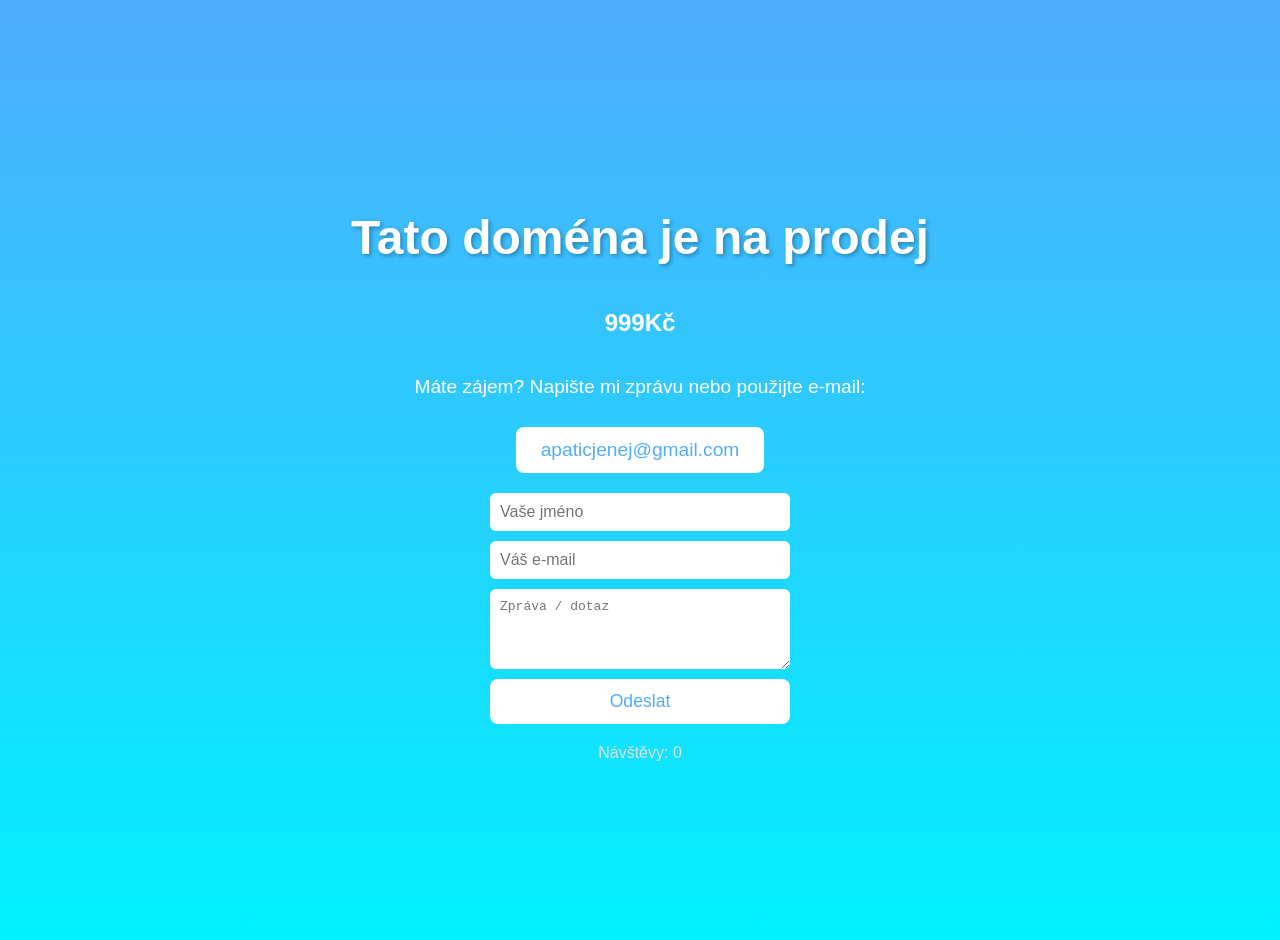
==== index.html @ 0fc1bf7b "Add files via upload" ====
<!DOCTYPE html>
<html lang="cs">
<head>
<meta charset="UTF-8">
<meta name="viewport" content="width=device-width, initial-scale=1.0">
<title>Doména na prodej</title>
<style>
    body {
        font-family: 'Segoe UI', Tahoma, Geneva, Verdana, sans-serif;
        background: linear-gradient(to bottom, #4facfe, #00f2fe);
        color: #fff;
        text-align: center;
        margin: 0;
        padding: 0;
    }
    .container {
        display: flex;
        flex-direction: column;
        justify-content: center;
        align-items: center;
        height: 100vh;
        padding: 20px;
    }
    h1 {
        font-size: 3em;
        margin-bottom: 0.5em;
        text-shadow: 2px 2px 4px rgba(0,0,0,0.3);
    }
    p {
        font-size: 1.2em;
        margin-bottom: 1.5em;
    }
    a.button {
        display: inline-block;
        padding: 12px 25px;
        font-size: 1.2em;
        color: #4facfe;
        background: #fff;
        border-radius: 8px;
        text-decoration: none;
        transition: 0.3s;
        margin-bottom: 20px;
    }
    a.button:hover {
        background: #f0f0f0;
    }
    form {
        display: flex;
        flex-direction: column;
        width: 300px;
        gap: 10px;
    }
    input, textarea {
        padding: 10px;
        border-radius: 6px;
        border: none;
        font-size: 1em;
    }
    button {
        padding: 12px;
        border-radius: 8px;
        border: none;
        background: #fff;
        color: #4facfe;
        font-size: 1.1em;
        cursor: pointer;
        transition: 0.3s;
    }
    button:hover {
        background: #f0f0f0;
    }
    .counter {
        margin-top: 20px;
        font-size: 1em;
        color: #e0e0e0;
    }
</style>
</head>
<body>
<div class="container">
    <h1>Tato doména je na prodej</h1>
    <h2>999Kč</h2>
    <p>Máte zájem? Napište mi zprávu nebo použijte e-mail:</p>
    <a class="button" href="mailto:apaticjenej@gmail.com">apaticjenej@gmail.com</a>

    <!-- Formulář přes Formspree demo -->
    <form action="https://formspree.io/f/mayvlqwy" method="POST">
        <input type="text" name="name" placeholder="Vaše jméno" required>
        <input type="email" name="email" placeholder="Váš e-mail" required>
        <textarea name="message" placeholder="Zpráva / dotaz" rows="4" required></textarea>
        <button type="submit">Odeslat</button>
    </form>

    <div class="counter">
        Návštěvy: <span id="visits">0</span>
    </div>
</div>

<script>
// Globální počítadlo návštěv přes Counter API
const counterKey = "bookink-cz"; // identifikátor vaší domény
fetch(`https://api.countapi.xyz/hit/${counterKey}/visits`)
  .then(res => res.json())
  .then(data => {
      document.getElementById('visits').textContent = data.value;
  });
</script>
</body>
</html>
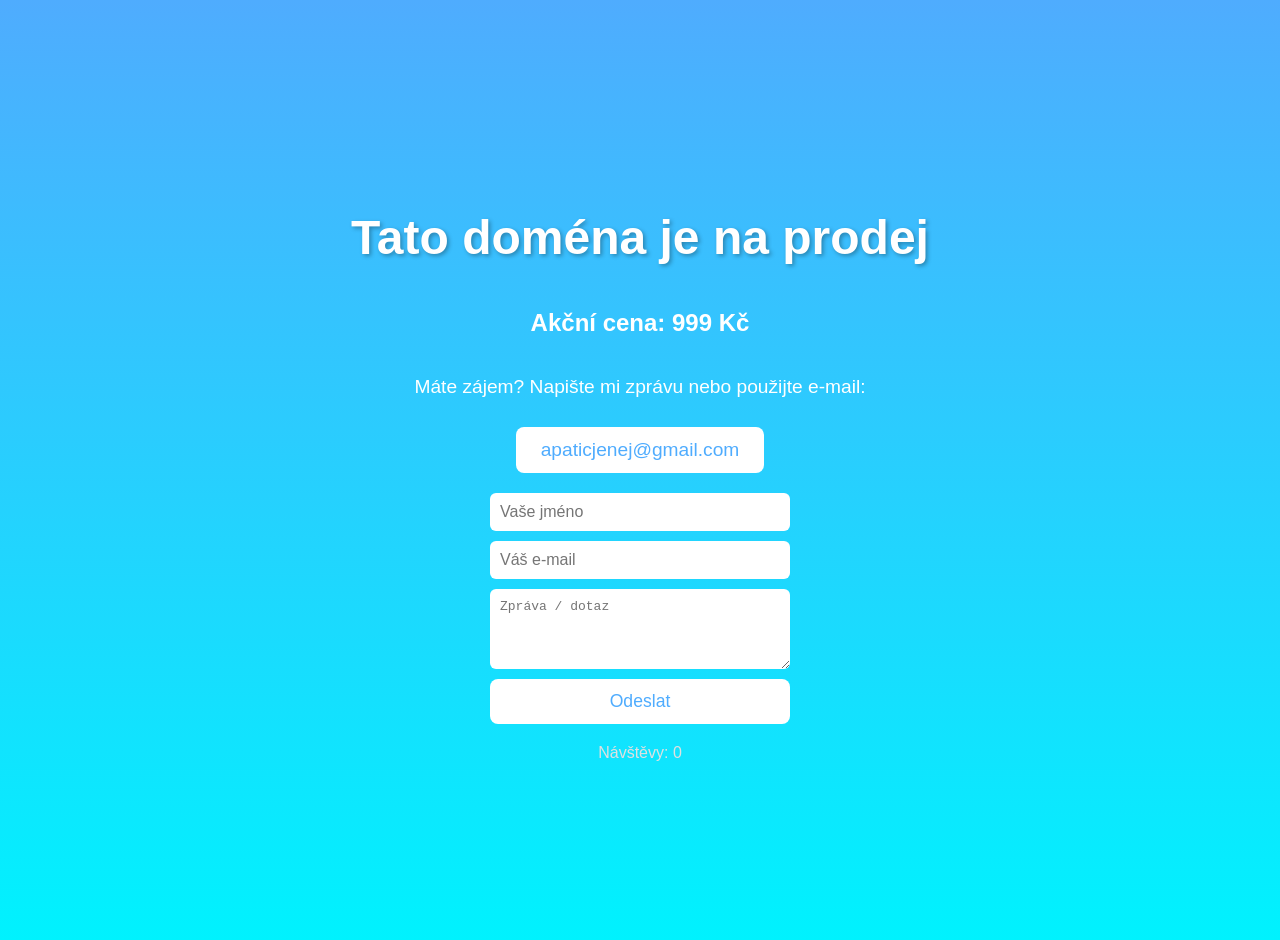
==== commit 3e03f52b: "Update index.html" ====
--- a/index.html
+++ b/index.html
@@ -79,7 +79,7 @@
 <body>
 <div class="container">
     <h1>Tato doména je na prodej</h1>
-    <h2>999Kč</h2>
+    <h2>Akční cena: 999 Kč</h2>
     <p>Máte zájem? Napište mi zprávu nebo použijte e-mail:</p>
     <a class="button" href="mailto:apaticjenej@gmail.com">apaticjenej@gmail.com</a>
 
@@ -106,4 +106,5 @@
   });
 </script>
 </body>
-</html>+
+</html>
